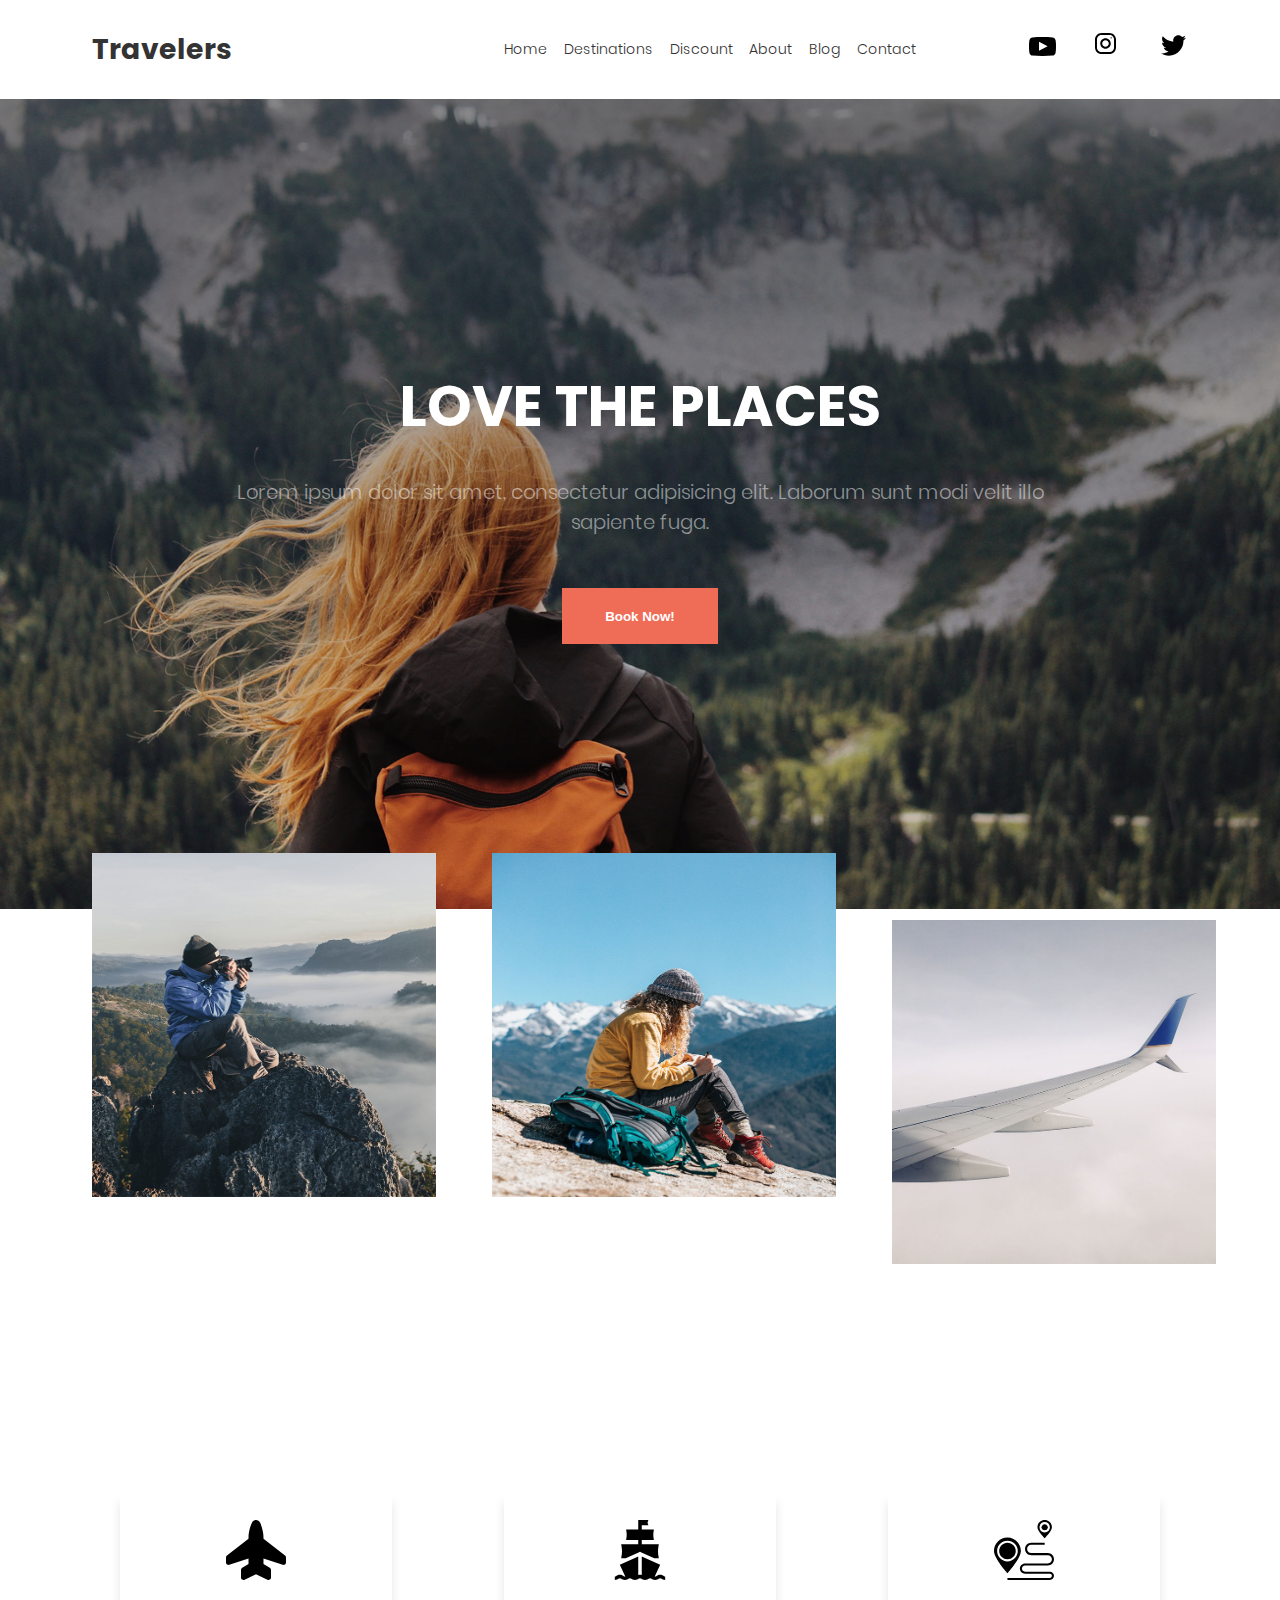
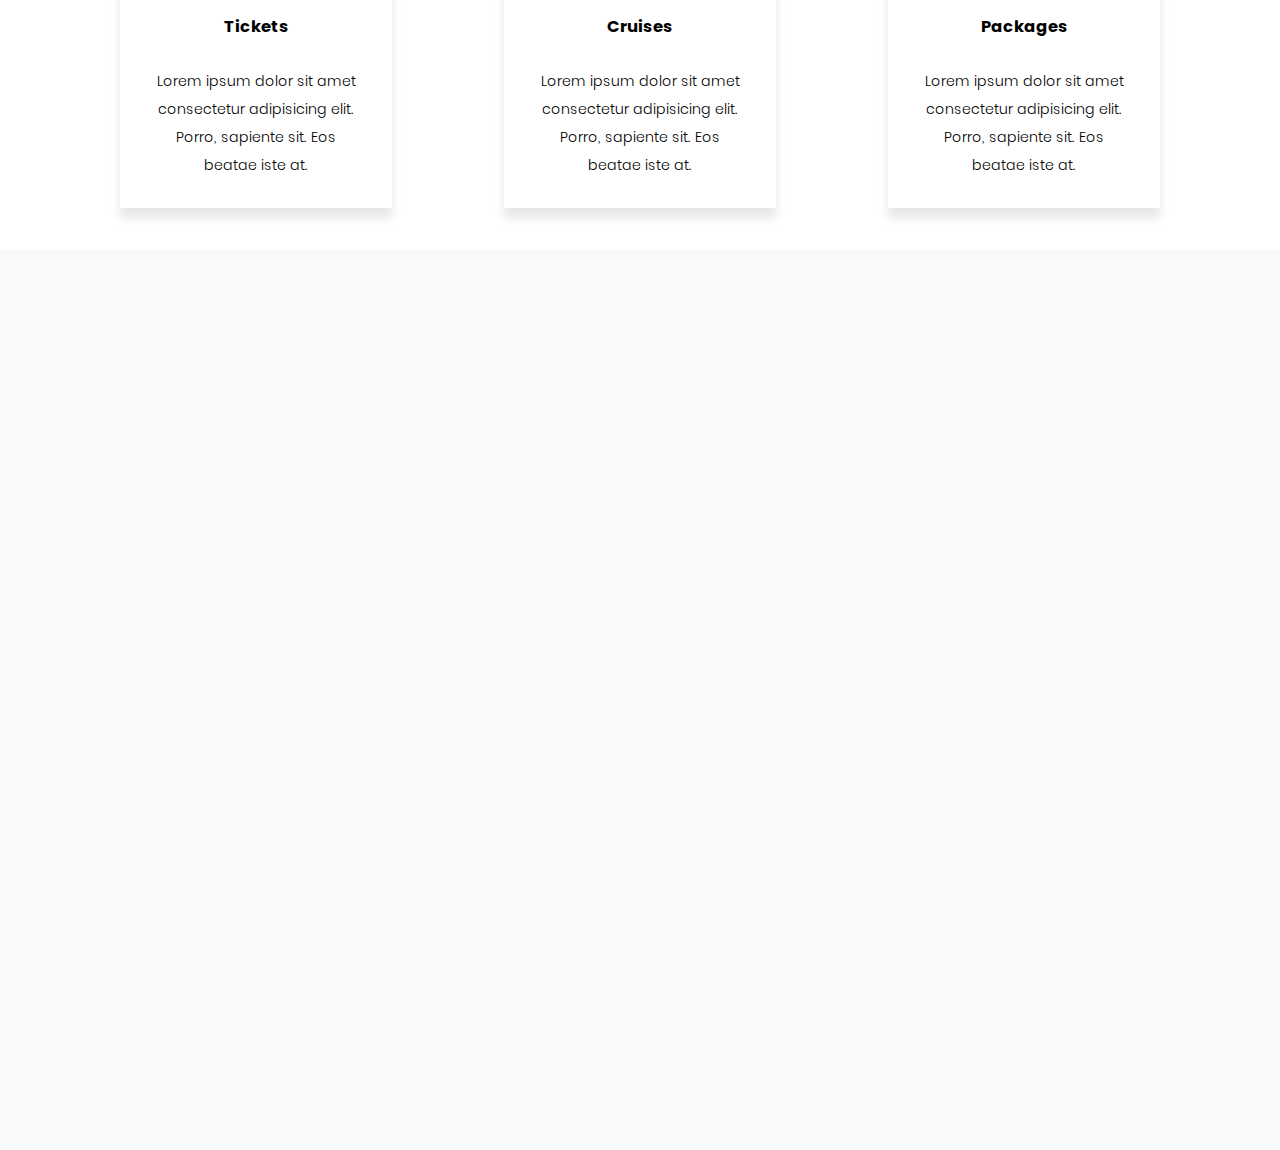
==== index.html @ 9539cfa9 "01  initial commit finished until  hero section" ====
<!DOCTYPE html>
<html lang="en">
  <head>
    <title>Travalers &mdash; Colorlib Website Template</title>
    <meta charset="utf-8">
    <meta name="viewport" content="width=device-width, initial-scale=1, shrink-to-fit=no">

    <link rel="stylesheet" href="https://fonts.googleapis.com/css?family=Poppins:200,300,400,700,900|Display+Playfair:200,300,400,700"> 
     <link rel="stylesheet" href="/css/style.css">    
  </head>
  <body>
    <header class="main-header">
      <nav>
        <div class="brand-logo">
          <h1>Travelers</h1>
        </div>

        <ul class="nav-links">
          <li class="nav-link"><a class="nav-item" href="#home">Home</a></li>
          <li class="nav-link"><a class="nav-item" href="#destinations">Destinations</a></li>
          <li class="nav-link"><a class="nav-item" href="#discount">Discount</a></li>
          <li class="nav-link"><a class="nav-item" href="#about">About</a></li>
          <li class="nav-link"><a class="nav-item" href="#blog">Blog</a></li>
          <li class="nav-link"><a class="nav-item" href="#contact">Contact</a></li>
        </ul> 

        <ul class="social-links">
          <li class="social-link"><a href="#"> <img src="/icons/youtube.svg" alt=""> </a></li>
          <li class="social-link"><a href="#"> <img src="/icons/instagram.svg" alt="">  </a></li>
          <li class="social-link"><a href="#"> <img src="/icons/twitter.svg" alt=""> </a></li>
        </ul>


      </nav>
    </header>

    <main>
      <section class="hero">
        <h1 class="heading">Love The Places</h1>
        <p class="sub-heading">
          Lorem ipsum dolor sit amet, consectetur adipisicing elit. Laborum sunt modi velit illo 
          <br> sapiente fuga.

        </p>
        <button class="book-now">
          Book Now!
        </button>
      </section>

      <section class="explore">
         <div class="explore-images">
           <div class="explore-image">
             <img  src="/images/img_1.jpg" alt="">             
           </div>
           <div class="explore-image">
             <img src="/images/img_2.jpg" alt="">
           </div>
           <div class="exlpore-image">
             <img src="/images/img_3.jpg" alt="">
           </div>
         </div>

         <div class="explore-texts">
            <div class="explore-text">
              <img src="/icons/transport.svg" alt="">
              <h3 class="s-heading">Tickets</h3>
              <p>Lorem ipsum dolor sit amet consectetur adipisicing elit. Porro, sapiente sit. Eos beatae iste at.</p>
            </div>
            <div class="explore-text">
              <div class="icon-color">
                <img src="/icons/cruise.svg" alt="">
              </div>
              <h3 class="s-heading">Cruises</h3>
              <p>Lorem ipsum dolor sit amet consectetur adipisicing elit. Porro, sapiente sit. Eos beatae iste at.</p>
            </div>
            <div class="explore-text">
              <img src="/icons/maps-and-location.svg" alt="">
              <h3 class="s-heading">Packages</h3>
              <p>Lorem ipsum dolor sit amet consectetur adipisicing elit. Porro, sapiente sit. Eos beatae iste at.</p>
            </div>   
          </div>
      </section>


      <section class="testimonials">
         
      </section>





    </main>







  </body>
</html>
---- css/style.css ----
* {
    padding: 0;
    margin: 0;
    box-sizing: border-box;
}

@font-face {
    font-family: "poppins";
    src: url("/fonts/Poppins/Poppins-Light.ttf");
  }


:root {
    --orange-color: #ef6c57;
}

html {
    font-size: 88%;
    font-family: poppins,'Segoe UI', Tahoma, Geneva, Verdana, sans-serif;
}

a {
    text-decoration: none;
    color: #333;
}

ul {
    list-style: none;
}


.main-header {
    width: 90%;
    margin: auto;
    min-height: 10vh;
    padding: 2rem;
    /* Take your time to fix this */
    /* box-shadow: 0 10px 10px rgba(0,0,0,.1);  */
}

.main-header nav{
    display: flex;
    color: #333;
    align-items: center;
    flex-wrap: wrap;
}

nav .brand-logo {
    flex: 1 3 18rem; 
}



nav .nav-links{

    color: #fff;
    /* background: rgba(19,28,39,.9); */
    display: flex;
    flex: 1 3 18rem;
    justify-content: space-between;
}

.nav-link {
    
}

.nav-item {
    color: #333;
}


nav .social-links {

    /* background: rgba(19,28,39,.9); */
    display: flex;
    flex: 1; 
    justify-content: space-between;
    padding-left: 8rem;
    align-items: center;
    text-align: center;
}

.social-links {
    padding-left: 5rem;
}
/* 
.social-links {
    display: flex;
    align-items: center;
    justify-content: space-around;
    flex: 1 19rem;
} */




.hero {
    background: linear-gradient(rgba(0,0,0,.4),transparent),url('/images/hero_bg_2.jpg');
    min-height: 90vh;
    background-position: center;
    background-size: cover;
    display: flex;
    flex-direction: column;
    justify-content: center;
    align-items: center;
    text-align: center;
}


.heading {
    text-transform: uppercase;
    font-size: 4rem;
    color: #fff;
}

.sub-heading {
    margin: 2rem;
    color: rgba(255,255,255,.5);
    font-size: 1.4rem;
}



.book-now {
    margin-top: 1.6rem;
    padding: 1.4rem 3rem ;
    background: var(--orange-color);

    font-weight: bold;
    color: #fff;
    border: 1px solid var(--orange-color);
}


.book-now:hover {
    background: rgba(0,0,0,.1);
    border: 1px solid #fff;
}

.py-1 {
    padding: 1.5rem;
}

.py-2 {
    padding: 0 4rem;
}

.py-3{
    padding: 0 9rem;
}




/*  Explore   Section  */



.explore {
    min-height: 100vh;
    width: 90%;
    margin: auto;
}


.explore-images {
    display: flex;
    height: 60vh;
    justify-content: space-evenly;
    align-items: center;
    overflow: hidden;
    margin-top: -6rem;
    width: 100%;
}




.explore-images img {
    height: 400px;
    width: 400px;
    padding: 2rem;
    margin: auto;
}

.explore-image {
    width: 100%;
    height: 100%;

}

.explore-image:hover .child,
.explore-images:focus .child {
  transform: scale(1.2);
}



.explore-texts {
    min-height: 40vh;
    margin-top: 6rem;
    display: flex;
    align-items: center;
    justify-content: space-around;
    text-align: center;
}

.explore-text {
    margin: 3rem 4rem;
    padding: 2rem;
    box-shadow: 0 10px 10px rgba(0,0,0,.1);
}

.explore-text:hover {
    box-shadow: 0 20px 20px rgba(0,0,0,.1);
}


.explore-texts img {
    max-width: 60px;
    max-height: 60px;
}





.s-heading {
    margin: 2rem;
}



.explore-text p {
    line-height: 2;
}


 

/*  This is the testimonial section */

.testimonials {
    background: #F8F9FA;
    min-height: 100vh;
}
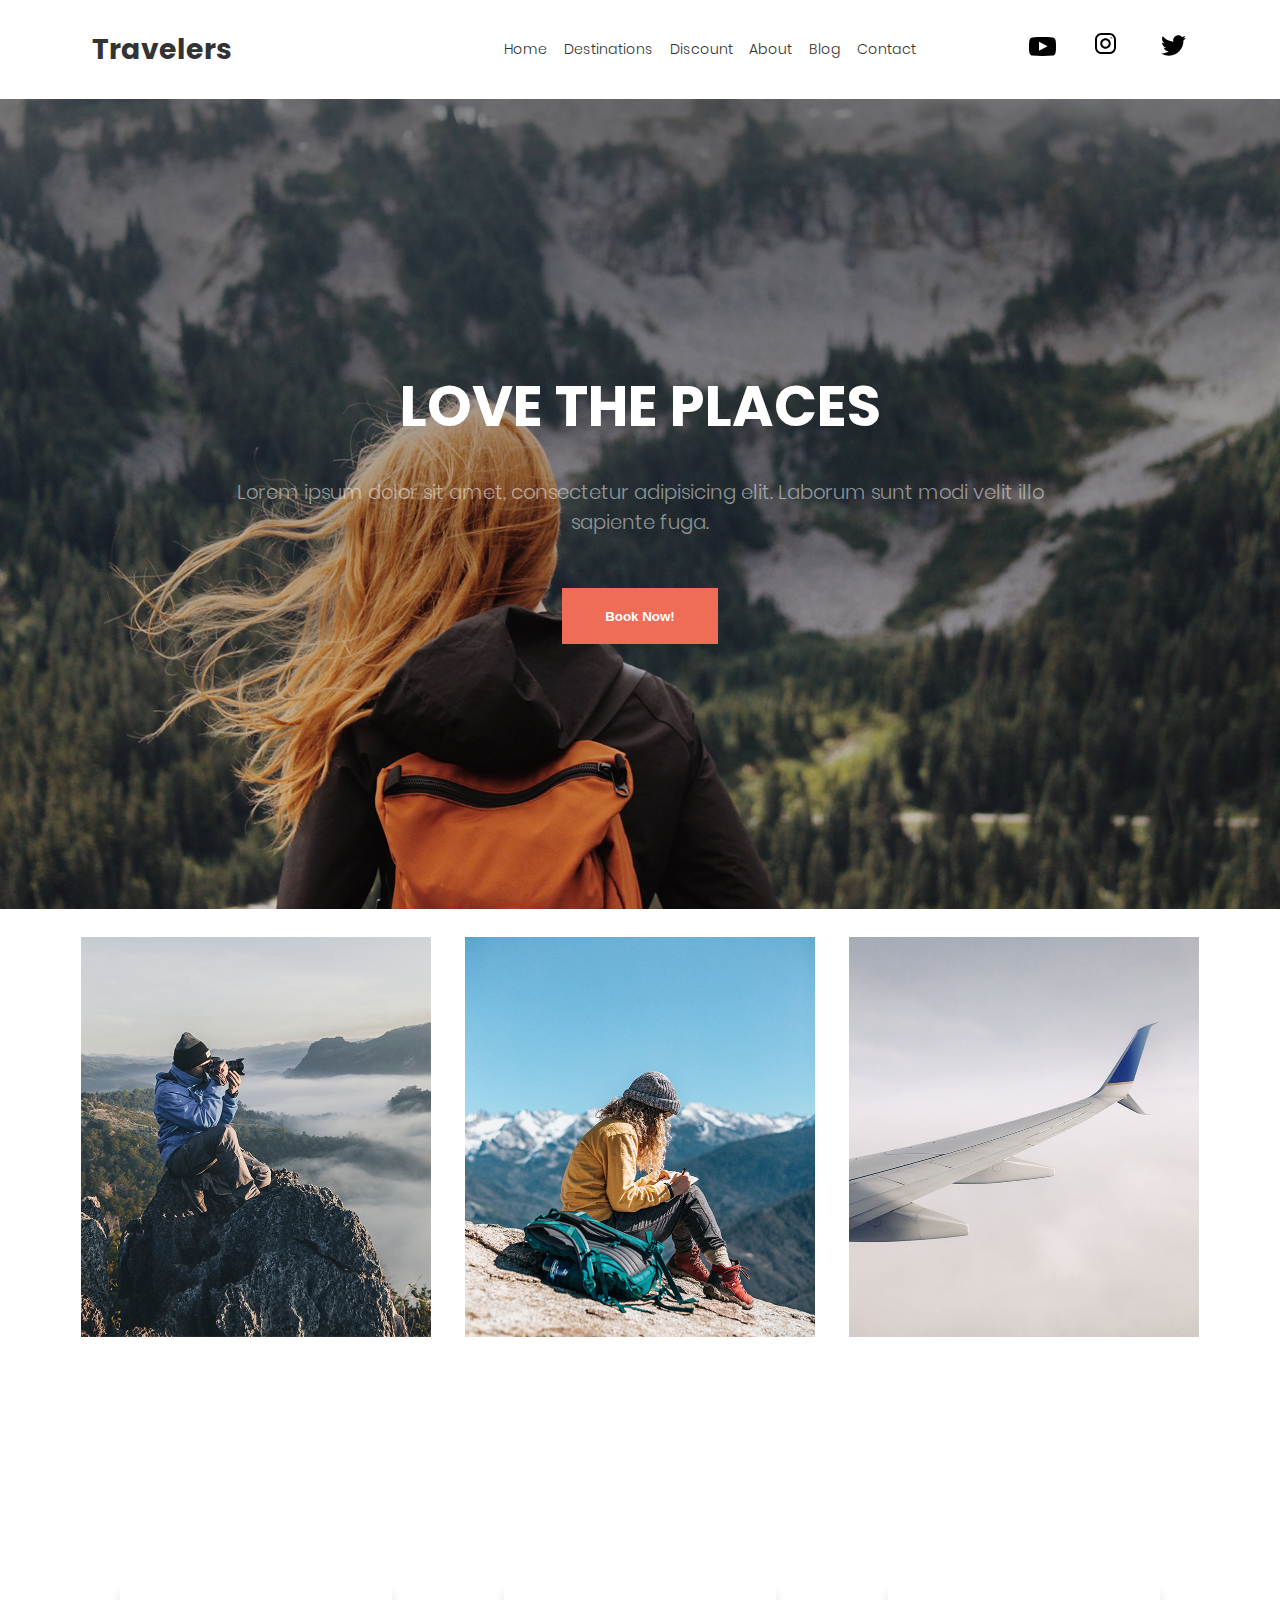
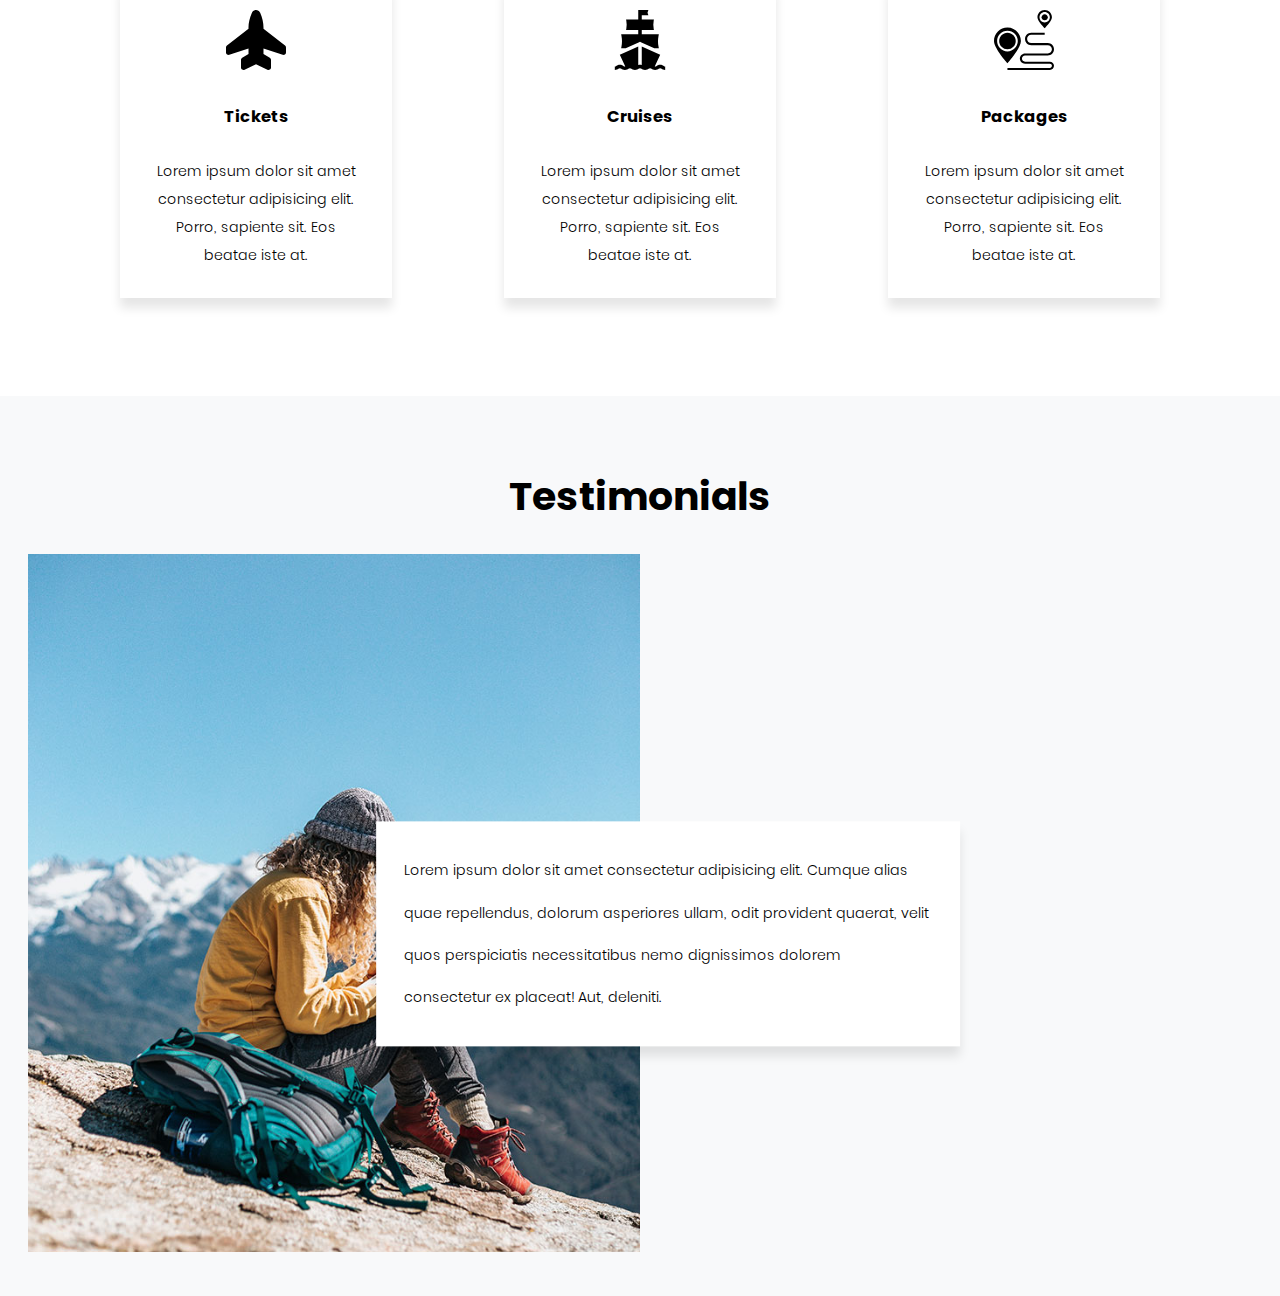
==== commit 7fec217c: "02  second commit" ====
--- a/index.html
+++ b/index.html
@@ -55,10 +55,12 @@
            <div class="explore-image">
              <img src="/images/img_2.jpg" alt="">
            </div>
-           <div class="exlpore-image">
+           <div class="explore-image">
              <img src="/images/img_3.jpg" alt="">
            </div>
          </div>
+
+
 
          <div class="explore-texts">
             <div class="explore-text">
@@ -83,7 +85,22 @@
 
 
       <section class="testimonials">
-         
+
+          <div class="testimonial-heading">
+           <h1>Testimonials</h1>   
+          </div>
+
+          <div class="testimonial">
+            <div class="testimonial-image">
+               <img src="/images/img_2.jpg" alt="">
+            </div>
+            <div class="description">
+               <p>
+                 Lorem ipsum dolor sit amet consectetur adipisicing elit. Cumque alias quae repellendus, dolorum asperiores ullam, odit provident quaerat, velit quos perspiciatis necessitatibus nemo dignissimos dolorem consectetur ex placeat! Aut, deleniti.
+               </p>
+
+            </div>
+          </div>
       </section>
 
 
--- a/css/style.css
+++ b/css/style.css
@@ -173,47 +173,52 @@
 
 .explore-images {
     display: flex;
-    height: 60vh;
-    justify-content: space-evenly;
-    align-items: center;
+    min-height: 70vh;
+    justify-content: space-around;   
+    align-items: center;
+    text-align: center;
     overflow: hidden;
     margin-top: -6rem;
-    width: 100%;
-}
-
-
-
-
-.explore-images img {
-    height: 400px;
-    width: 400px;
-    padding: 2rem;
-    margin: auto;
-}
+    flex-wrap: wrap;
+}
+
 
 .explore-image {
-    width: 100%;
-    height: 100%;
-
-}
-
-.explore-image:hover .child,
-.explore-images:focus .child {
-  transform: scale(1.2);
-}
+    flex: 1 1 10rem;
+}
+
+.explore-image img {
+
+    max-width: 400px;
+    max-height: 400px;
+
+    transition: all .4s;
+    cursor: pointer;
+    transform: scale(1);
+
+    margin: 1rem;
+}
+
+.explore-image:hover img {
+    transform: scale(1.1);
+}
+
 
 
 
 .explore-texts {
-    min-height: 40vh;
+    min-height: 30vh;
     margin-top: 6rem;
     display: flex;
     align-items: center;
     justify-content: space-around;
     text-align: center;
+    flex-wrap: wrap;
 }
 
 .explore-text {
+    flex: 1 1 19rem;
+
     margin: 3rem 4rem;
     padding: 2rem;
     box-shadow: 0 10px 10px rgba(0,0,0,.1);
@@ -251,4 +256,65 @@
 .testimonials {
     background: #F8F9FA;
     min-height: 100vh;
-}+    /* display: flex;
+    flex-direction: column;
+    justify-content: space-around;
+    align-items: center; */
+}
+
+
+.testimonial-heading {
+    font-size: 1.4rem;
+    margin-top: 4rem;
+    padding-top: 5rem;
+    text-align: center;
+}
+
+
+/*       Testimonials  Section  */
+
+
+.testimonials .testimonial {
+    position: relative;
+    display: flex;
+    align-items: center;
+    flex-wrap: wrap;
+}
+
+
+
+.testimonial-image {
+    margin: 2rem;
+    flex: 1 1 30rem;
+}
+
+.testimonial-image img {
+    width: 50%;
+    height: 50%;
+    object-fit: cover;
+}
+
+
+.description{
+    background: #fff;
+    position: absolute;
+    flex: 1 1 30rem;
+    top: 50%;
+    left: 50%;
+
+    
+    z-index: 1;
+    line-height: 3;
+    padding: 2rem;
+    margin: 2rem;
+    transform: translate(-50%,-50%);
+    max-width: 50%;
+
+    box-shadow: 0 10px 10px rgba(0,0,0,.1);
+}
+
+.description p {
+    text-align: left;
+}
+
+
